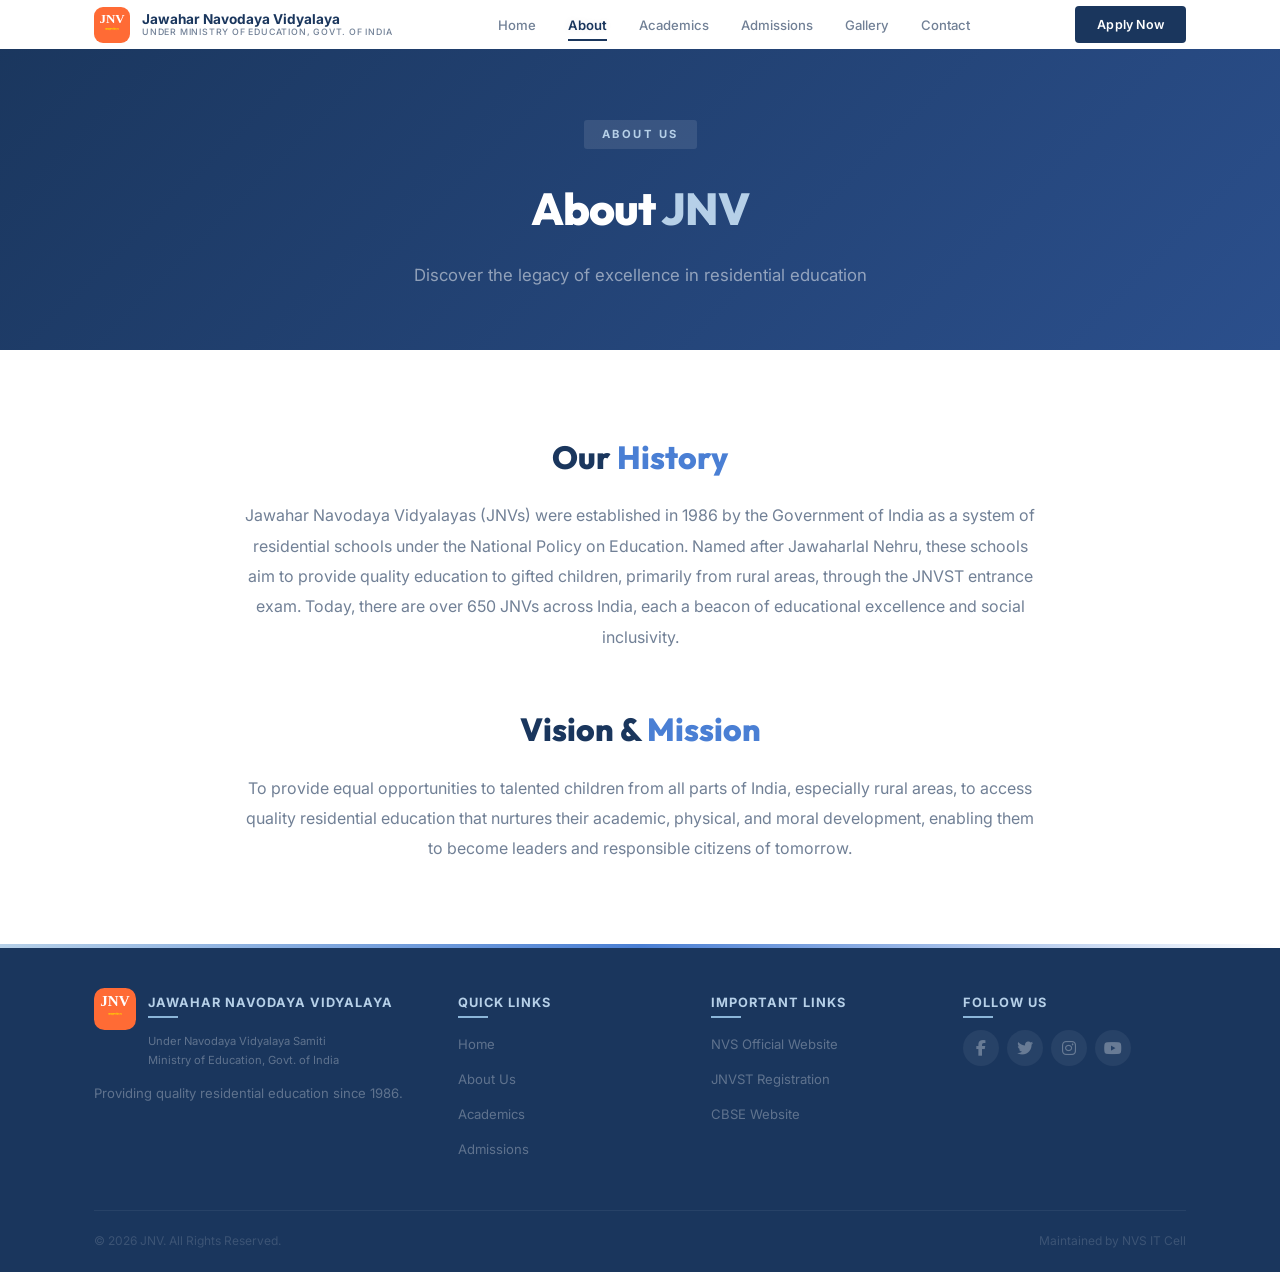
==== pages/about.html @ 22c936cb "Flatten repo root — no nested folder" ====
<!DOCTYPE html>
<html lang="en">
<head>
  <meta charset="UTF-8">
  <meta name="viewport" content="width=device-width, initial-scale=1.0">
  <title>About Us - Jawahar Navodaya Vidyalaya</title>
  <link rel="stylesheet" href="https://cdnjs.cloudflare.com/ajax/libs/font-awesome/6.5.0/css/all.min.css">
  <link rel="stylesheet" href="../css/style.css">
  <link rel="stylesheet" href="../css/responsive.css">
</head>
<body>
  <div id="loader"><div class="loader-ring"></div></div>

  <header class="header" id="header">
    <div class="container">
      <nav class="navbar">
        <a href="../index.html" class="nav-brand">
          <img src="../assets/images/hero/college-logo.svg" alt="JNV Logo" class="logo">
          <div class="brand-text">
            <span class="brand-name">Jawahar Navodaya Vidyalaya</span>
            <span class="brand-sub">Under Ministry of Education, Govt. of India</span>
          </div>
        </a>
        <ul class="nav-menu" id="navMenu">
          <li><a href="../index.html" class="nav-link">Home</a></li>
          <li><a href="about.html" class="nav-link active">About</a></li>
          <li><a href="academics.html" class="nav-link">Academics</a></li>
          <li><a href="admissions.html" class="nav-link">Admissions</a></li>
          <li><a href="../index.html#gallery" class="nav-link">Gallery</a></li>
          <li><a href="../index.html#contact" class="nav-link">Contact</a></li>
        </ul>
        <div class="nav-actions">
          <a href="admissions.html" class="btn btn-primary">Apply Now</a>
          <button class="hamburger" id="hamburger" aria-label="Menu"><span></span><span></span><span></span></button>
        </div>
      </nav>
    </div>
  </header>

  <section style="padding:120px 0 60px;background:linear-gradient(135deg,var(--primary),var(--primary-700));text-align:center;">
    <div class="container">
      <span class="section-tag" style="background:rgba(255,255,255,0.1);color:var(--primary-200);border:none;">About Us</span>
      <h1 style="font-size:2.8rem;font-weight:800;color:var(--white);font-family:'Outfit',sans-serif;margin-bottom:14px;letter-spacing:-1px;">About <span style="color:var(--primary-200);">JNV</span></h1>
      <p style="color:rgba(255,255,255,0.5);font-size:1.05rem;max-width:600px;margin:0 auto;">Discover the legacy of excellence in residential education</p>
    </div>
  </section>

  <section class="section bg-white">
    <div class="container">
      <div style="max-width:800px;margin:0 auto;">
        <div style="text-align:center;margin-bottom:50px;">
          <h2 style="font-size:2rem;font-weight:800;font-family:'Outfit',sans-serif;margin-bottom:16px;color:var(--primary);">Our <span style="color:var(--primary-500);">History</span></h2>
          <p style="color:var(--text-light);line-height:1.9;font-size:1rem;">Jawahar Navodaya Vidyalayas (JNVs) were established in 1986 by the Government of India as a system of residential schools under the National Policy on Education. Named after Jawaharlal Nehru, these schools aim to provide quality education to gifted children, primarily from rural areas, through the JNVST entrance exam. Today, there are over 650 JNVs across India, each a beacon of educational excellence and social inclusivity.</p>
        </div>
        <div style="text-align:center;">
          <h2 style="font-size:2rem;font-weight:800;font-family:'Outfit',sans-serif;margin-bottom:16px;color:var(--primary);">Vision & <span style="color:var(--primary-500);">Mission</span></h2>
          <p style="color:var(--text-light);line-height:1.9;font-size:1rem;">To provide equal opportunities to talented children from all parts of India, especially rural areas, to access quality residential education that nurtures their academic, physical, and moral development, enabling them to become leaders and responsible citizens of tomorrow.</p>
        </div>
      </div>
    </div>
  </section>

  <footer class="footer">
    <div class="container">
      <div class="footer-grid">
        <div class="footer-col">
          <div class="footer-brand">
            <img src="../assets/images/hero/college-logo.svg" alt="JNV" class="footer-logo">
            <div><h4>Jawahar Navodaya Vidyalaya</h4><p>Under Navodaya Vidyalaya Samiti<br>Ministry of Education, Govt. of India</p></div>
          </div>
          <p class="footer-desc">Providing quality residential education since 1986.</p>
        </div>
        <div class="footer-col">
          <h4>Quick Links</h4>
          <ul>
            <li><a href="../index.html">Home</a></li>
            <li><a href="about.html">About Us</a></li>
            <li><a href="academics.html">Academics</a></li>
            <li><a href="admissions.html">Admissions</a></li>
          </ul>
        </div>
        <div class="footer-col">
          <h4>Important Links</h4>
          <ul>
            <li><a href="#">NVS Official Website</a></li>
            <li><a href="#">JNVST Registration</a></li>
            <li><a href="#">CBSE Website</a></li>
          </ul>
        </div>
        <div class="footer-col">
          <h4>Follow Us</h4>
          <div class="social-links">
            <a href="#"><i class="fab fa-facebook-f"></i></a>
            <a href="#"><i class="fab fa-twitter"></i></a>
            <a href="#"><i class="fab fa-instagram"></i></a>
            <a href="#"><i class="fab fa-youtube"></i></a>
          </div>
        </div>
      </div>
      <div class="footer-bottom">
        <p>&copy; 2026 JNV. All Rights Reserved.</p>
        <p>Maintained by NVS IT Cell</p>
      </div>
    </div>
  </footer>

  <button class="back-top" id="backTop"><i class="fas fa-arrow-up"></i></button>
  <script src="../js/main.js"></script>
</body>
</html>
---- css/style.css ----
@import url('https://fonts.googleapis.com/css2?family=Inter:wght@300;400;500;600;700;800;900&family=Outfit:wght@300;400;500;600;700;800;900&family=Playfair+Display:ital,wght@0,700;0,800;1,700&display=swap');

:root {
  --primary: #1A365D;
  --primary-800: #234578;
  --primary-700: #2B4F8C;
  --primary-600: #3B6CB7;
  --primary-500: #4A7FD4;
  --primary-300: #8BB5D8;
  --primary-200: #B6D0E8;
  --primary-100: #EBF4FF;
  --primary-50: #F4F8FE;
  --accent: #2B6CB0;
  --accent-dark: #1E4D82;
  --white: #FFFFFF;
  --cream: #F7FAFC;
  --cream-200: #E8EDF2;
  --cream-300: #D6DFE8;
  --text: #2D3748;
  --text-light: #718096;
  --text-muted: #A0AEC0;
  --shadow-sm: 0 2px 8px rgba(26,54,93,0.04);
  --shadow-md: 0 8px 30px rgba(26,54,93,0.07);
  --shadow-lg: 0 20px 60px rgba(26,54,93,0.1);
  --shadow-xl: 0 40px 100px rgba(26,54,93,0.12);
  --radius: 8px;
  --radius-lg: 16px;
  --radius-xl: 24px;
  --transition: all 0.35s cubic-bezier(0.22, 1, 0.36, 1);
  --max-w: 1140px;
}

* { margin: 0; padding: 0; box-sizing: border-box; }
html { scroll-behavior: smooth; }

body {
  font-family: 'Inter', -apple-system, BlinkMacSystemFont, sans-serif;
  color: var(--text); background: var(--white);
  line-height: 1.7; overflow-x: hidden; -webkit-font-smoothing: antialiased;
}

::selection { background: var(--primary); color: var(--white); }

.container { width: 100%; max-width: var(--max-w); margin: 0 auto; padding: 0 24px; }

.section { padding: 80px 0; }
.bg-cream { background: var(--cream); }
.bg-white { background: var(--white); }
.bg-primary { background: var(--primary); }

.section-head { text-align: center; max-width: 560px; margin: 0 auto 36px; }

.section-tag {
  display: inline-block; padding: 5px 18px;
  background: var(--primary-100); color: var(--primary-600);
  font-size: 0.7rem; font-weight: 700; text-transform: uppercase;
  letter-spacing: 2.5px; border-radius: 3px; margin-bottom: 14px;
}

.section-head h2 {
  font-size: 2rem; font-weight: 800; color: var(--primary);
  margin-bottom: 8px; font-family: 'Outfit', sans-serif;
  letter-spacing: -0.5px; line-height: 1.12;
}

.section-head p { font-size: 1rem; color: var(--text-light); line-height: 1.8; }

/* Buttons */
.btn {
  display: inline-flex; align-items: center; gap: 10px;
  padding: 12px 30px; border-radius: 4px; font-weight: 600;
  font-size: 0.88rem; text-decoration: none; cursor: pointer;
  border: none; transition: var(--transition);
  letter-spacing: 0.2px;
}
.btn-primary { background: var(--primary); color: var(--white); }
.btn-primary:hover { background: var(--primary-700); transform: translateY(-2px); box-shadow: 0 8px 30px rgba(26,54,93,0.2); }
.btn-outline { background: transparent; color: var(--white); border: 2px solid rgba(255,255,255,0.25); }
.btn-outline:hover { background: var(--white); color: var(--primary); border-color: var(--white); transform: translateY(-2px); }
.btn-outline-dark { background: transparent; color: var(--primary); border: 2px solid var(--cream-300); }
.btn-outline-dark:hover { border-color: var(--primary); color: var(--primary); transform: translateY(-2px); }
.btn-lg { padding: 14px 36px; font-size: 0.95rem; }
.btn-block { width: 100%; justify-content: center; }

/* Loader */
/* Loader removed */

/* ===== HEADER ===== */
.header {
  position: fixed; top: 0; left: 0; width: 100%; z-index: 1000;
  background: var(--white); transition: var(--transition);
}
.header::after {
  content: ''; position: absolute; left: 0; bottom: 0; width: 100%; height: 3px;
  background: linear-gradient(90deg, var(--primary), var(--primary-500), var(--primary-200));
  transform: scaleX(0); transform-origin: left; transition: transform 0.6s ease;
}
.header.scrolled::after { transform: scaleX(1); }
.header.scrolled { box-shadow: 0 1px 20px rgba(26,54,93,0.06); }

.navbar { display: flex; align-items: center; justify-content: space-between; padding: 6px 0; gap: 24px; }
.nav-brand { display: flex; align-items: center; gap: 12px; text-decoration: none; flex-shrink: 0; }
.nav-brand .logo { height: 36px; }
.brand-text { line-height: 1.2; }
.brand-name { display: block; font-weight: 700; font-size: 0.85rem; color: var(--primary); }
.brand-sub { display: block; font-size: 0.55rem; color: var(--text-light); font-weight: 500; letter-spacing: 0.8px; text-transform: uppercase; }

.nav-menu { display: flex; list-style: none; gap: 0; }
.nav-menu li a {
  padding: 8px 16px; text-decoration: none;
  color: var(--text-light); font-weight: 500; font-size: 0.82rem;
  transition: var(--transition); white-space: nowrap;
  position: relative;
}
.nav-menu li a::after {
  content: ''; position: absolute; left: 16px; bottom: 0; width: calc(100% - 32px); height: 2px;
  background: var(--primary); transform: scaleX(0); transition: transform 0.3s ease;
}
.nav-menu li a:hover::after,
.nav-menu li a.active::after { transform: scaleX(1); }
.nav-menu li a:hover { color: var(--primary); }
.nav-menu li a.active { color: var(--primary); font-weight: 600; }

.nav-actions { display: flex; align-items: center; gap: 10px; flex-shrink: 0; }
.nav-actions .btn { padding: 8px 22px; font-size: 0.78rem; }

.hamburger { display: none; flex-direction: column; gap: 5px; background: none; border: none; cursor: pointer; padding: 8px; }
.hamburger span { display: block; width: 22px; height: 2px; background: var(--primary); border-radius: 2px; transition: var(--transition); }
.hamburger.active span:nth-child(1) { transform: rotate(45deg) translate(5px, 5px); }
.hamburger.active span:nth-child(2) { opacity: 0; }
.hamburger.active span:nth-child(3) { transform: rotate(-45deg) translate(5px, -5px); }

/* ===== HERO ===== */
.hero {
  min-height: 100vh; display: flex; align-items: center; position: relative;
  overflow: hidden;
  background-image: url('../assets/images/hero/campus-main.jpg');
  background-size: cover; background-position: center; background-repeat: no-repeat;
  background-attachment: fixed;
}
.hero::before {
  content: ''; position: absolute; inset: 0;
  background: linear-gradient(135deg, rgba(26,54,93,0.88) 0%, rgba(43,79,140,0.75) 50%, rgba(26,54,93,0.9) 100%);
}
.hero-bg { position: absolute; inset: 0; overflow: hidden; }
.hero-grid { position: absolute; inset: 0; opacity: 0.06; background-image: linear-gradient(rgba(255,255,255,0.15) 1px, transparent 1px), linear-gradient(90deg, rgba(255,255,255,0.15) 1px, transparent 1px); background-size: 50px 50px; }
.hero-circle { position: absolute; border-radius: 50%; border: 1px solid rgba(255,255,255,0.03); pointer-events: none; }
.hero-circle-1 { width: 500px; height: 500px; top: -150px; right: -100px; }
.hero-circle-2 { width: 700px; height: 700px; bottom: -200px; left: -200px; }
.hero-circle-3 { width: 300px; height: 300px; top: 30%; left: 50%; }
.hero-dots { position: absolute; bottom: 80px; left: 40px; display: grid; grid-template-columns: repeat(4,1fr); gap: 8px; opacity: 0.06; }
.hero-dots span { width: 4px; height: 4px; border-radius: 50%; background: var(--white); }

.hero-content { position: relative; z-index: 1; padding: 110px 0 60px; }

.hero-badge {
  display: inline-flex; align-items: center; gap: 8px;
  padding: 5px 16px 5px 8px;
  background: rgba(255,255,255,0.08); color: rgba(255,255,255,0.7);
  font-size: 0.68rem; font-weight: 600; text-transform: uppercase;
  letter-spacing: 1.5px; border-radius: 3px; margin-bottom: 16px;
  border: 1px solid rgba(255,255,255,0.06);
  animation: fadeUp 0.8s ease 0.2s both;
}
.hero-badge .dot { width: 6px; height: 6px; border-radius: 50%; background: var(--primary-300); animation: pulseDot 2s ease infinite; }
@keyframes pulseDot { 0%,100% { opacity: 1; } 50% { opacity: 0.3; } }

.hero-inner { display: flex; align-items: center; justify-content: space-between; gap: 40px; }
.hero-text { flex: 1; max-width: 580px; }
.hero-text h1 {
  font-size: 3.2rem; font-weight: 900; line-height: 1.06;
  color: var(--white); margin-bottom: 14px;
  font-family: 'Outfit', sans-serif; letter-spacing: -1px;
  animation: fadeUp 0.8s ease 0.3s both;
}
.hero-text h1 .highlight { color: var(--primary-200); }
.hero-text p {
  font-size: 0.95rem; color: rgba(255,255,255,0.45);
  line-height: 1.8; margin-bottom: 24px; max-width: 440px;
  animation: fadeUp 0.8s ease 0.4s both;
}
.hero-cta { display: flex; gap: 10px; flex-wrap: wrap; animation: fadeUp 0.8s ease 0.5s both; }

@keyframes fadeUp { from { opacity: 0; transform: translateY(24px); } to { opacity: 1; transform: translateY(0); } }

.hero-visual { flex: 0 0 340px; animation: fadeUp 0.8s ease 0.5s both; }
.hero-card {
  background: rgba(255,255,255,0.04); backdrop-filter: blur(16px);
  border: 1px solid rgba(255,255,255,0.06);
  border-radius: var(--radius-lg); padding: 28px 24px;
  position: relative; overflow: hidden;
}
.hero-card-grid { display: grid; grid-template-columns: 1fr 1fr; gap: 12px; position: relative; z-index: 1; }
.hc-item { text-align: center; padding: 12px 6px; }
.hc-item .num { font-size: 2rem; font-weight: 800; color: var(--primary-200); display: block; line-height: 1.2; }
.hc-item .lbl { font-size: 0.65rem; color: rgba(255,255,255,0.3); text-transform: uppercase; letter-spacing: 1px; margin-top: 2px; }

.hero-stats { display: flex; gap: 24px; margin-top: 36px; animation: fadeUp 0.8s ease 0.6s both; }
.hero-stat { text-align: center; }
.hero-stat .num { font-size: 1.8rem; font-weight: 800; color: var(--white); display: block; line-height: 1.2; }
.hero-stat .lbl { font-size: 0.62rem; color: rgba(255,255,255,0.25); text-transform: uppercase; letter-spacing: 1.5px; margin-top: 2px; }
.hero-stat-divider { width: 1px; background: rgba(255,255,255,0.06); }

/* Shape divider */
.hero-shape { position: absolute; bottom: -1px; left: 0; width: 100%; height: 60px; overflow: hidden; }
.hero-shape svg { width: 100%; height: 100%; fill: var(--white); }

/* ===== PILLARS ===== */
.pillars { margin-top: -50px; position: relative; z-index: 2; }
.pillars-grid { display: grid; grid-template-columns: repeat(4, 1fr); gap: 20px; }
.pillar-card {
  background: var(--white); border-radius: var(--radius-lg);
  padding: 22px 20px; box-shadow: var(--shadow-lg);
  text-align: center; border: 1px solid var(--cream-200);
  transition: var(--transition); position: relative; overflow: hidden;
  will-change: transform;
}
.pillar-card::before {
  content: ''; position: absolute; top: 0; left: 0; width: 100%; height: 4px;
  background: var(--primary); transform: scaleX(0); transform-origin: left;
  transition: transform 0.4s ease;
}
.pillar-card:hover::before { transform: scaleX(1); }
.pillar-card:hover { transform: translateY(-6px); box-shadow: var(--shadow-xl); }
.pillar-icon { width: 44px; height: 44px; border-radius: 50%; display: flex; align-items: center; justify-content: center; font-size: 1rem; margin: 0 auto 10px; background: var(--primary-100); color: var(--primary); }
.pillar-text h4 { font-size: 0.82rem; font-weight: 700; color: var(--primary); }
.pillar-text p { font-size: 0.7rem; color: var(--text-light); margin-top: 2px; }

/* ===== ABOUT ===== */
.about-grid { display: grid; grid-template-columns: 1fr 1fr; gap: 40px; align-items: center; }
.about-visual { position: relative; }
.about-frame {
  position: relative; width: 100%; aspect-ratio: 4/3;
  border-radius: var(--radius-lg); overflow: hidden;
  background: var(--primary-100);
}
.about-frame .af-content { position: absolute; inset: 0; display: flex; align-items: center; justify-content: center; font-size: 4rem; color: var(--primary-200); }
.about-frame::after {
  content: ''; position: absolute; top: 16px; left: 16px; width: 100%; height: 100%;
  border: 3px solid var(--primary-200); border-radius: var(--radius-lg);
  z-index: -1;
}
.about-float {
  position: absolute; bottom: -16px; left: -16px;
  background: var(--primary); color: var(--white);
  padding: 18px 24px; border-radius: var(--radius);
  display: flex; align-items: center; gap: 12px;
  box-shadow: 0 8px 30px rgba(26,54,93,0.2);
}
.about-float .num { font-size: 1.8rem; font-weight: 800; line-height: 1; }
.about-float p { font-size: 0.74rem; opacity: 0.7; }

.about-text .label { font-size: 0.75rem; font-weight: 700; color: var(--primary-600); text-transform: uppercase; letter-spacing: 2.5px; margin-bottom: 10px; }
.about-text h2 { font-size: 1.8rem; font-weight: 800; font-family: 'Outfit', sans-serif; color: var(--primary); line-height: 1.15; margin-bottom: 12px; letter-spacing: -0.5px; }
.about-text p { color: var(--text-light); line-height: 1.8; margin-bottom: 10px; font-size: 0.9rem; }
.about-stats { display: grid; grid-template-columns: repeat(3, 1fr); gap: 12px; margin-top: 18px; padding-top: 18px; border-top: 2px solid var(--cream-200); }
.as-item { text-align: center; }
.as-item .as-num { font-size: 1.3rem; font-weight: 800; color: var(--primary); }
.as-item .as-label { font-size: 0.68rem; color: var(--text-light); text-transform: uppercase; letter-spacing: 0.5px; margin-top: 1px; display: block; }

/* ===== ACADEMICS ===== */
.acad-grid { display: grid; grid-template-columns: repeat(3, 1fr); gap: 20px; }
.acad-card {
  background: var(--white); border-radius: var(--radius-lg);
  padding: 24px 20px; box-shadow: var(--shadow-sm);
  border: 1px solid var(--cream-200); transition: var(--transition);
  position: relative;
}
.acad-card:nth-child(1) { border-top: 4px solid var(--primary); }
.acad-card:nth-child(2) { border-top: 4px solid var(--primary-500); }
.acad-card:nth-child(3) { border-top: 4px solid var(--primary-600); }
.acad-card:hover { transform: translateY(-6px); box-shadow: var(--shadow-lg); }
.acad-card .acad-icon { width: 36px; height: 36px; border-radius: 50%; display: flex; align-items: center; justify-content: center; margin-bottom: 12px; font-size: 0.95rem; background: var(--primary-100); color: var(--primary); }
.acad-card h3 { font-size: 0.95rem; font-weight: 700; color: var(--primary); margin-bottom: 4px; }
.acad-card > p { font-size: 0.82rem; color: var(--text-light); margin-bottom: 12px; }
.acad-list li { padding: 4px 0; font-size: 0.8rem; color: var(--text); display: flex; align-items: center; gap: 8px; }
.acad-list li::before { content: '—'; color: var(--primary-200); font-weight: 300; }

/* ===== STATS BAR ===== */
.stats-bar { background: var(--primary); padding: 44px 0; position: relative; overflow: hidden; }
.stats-bar::before { content: ''; position: absolute; inset: 0; background-image: radial-gradient(circle at 20px 20px, rgba(255,255,255,0.03) 1px, transparent 0); background-size: 30px 30px; }
.stats-row { display: grid; grid-template-columns: repeat(4, 1fr); gap: 20px; position: relative; z-index: 1; }
.s-item { text-align: center; padding: 12px; }
.s-item .s-icon { font-size: 1.4rem; color: var(--primary-200); margin-bottom: 10px; display: block; }
.s-item .s-num { font-size: 2rem; font-weight: 800; color: var(--white); display: block; line-height: 1.2; }
.s-item .s-num span { color: var(--primary-200); }
.s-item .s-lbl { font-size: 0.75rem; color: rgba(255,255,255,0.35); text-transform: uppercase; letter-spacing: 1.5px; margin-top: 4px; display: block; }

/* ===== TIMELINE ===== */
.timeline { max-width: 740px; margin: 0 auto; position: relative; padding: 10px 0; }
.timeline::before { content: ''; position: absolute; left: 28px; top: 10px; bottom: 10px; width: 2px; background: var(--cream-300); }
.tl-item { display: flex; gap: 24px; margin-bottom: 24px; position: relative; opacity: 0; transform: translateX(-16px); transition: all 0.6s ease; }
.tl-item.revealed { opacity: 1; transform: translateX(0); }
.tl-marker { width: 56px; height: 56px; border-radius: 50%; background: var(--white); border: 3px solid var(--primary); display: flex; align-items: center; justify-content: center; color: var(--primary); font-weight: 800; font-size: 1rem; flex-shrink: 0; position: relative; z-index: 1; }
.tl-content { padding-top: 12px; }
.tl-content h3 { font-size: 0.95rem; font-weight: 700; color: var(--primary); margin-bottom: 2px; }
.tl-content p { color: var(--text-light); font-size: 0.82rem; line-height: 1.6; }

/* ===== CAMPUS SHOWCASE ===== */
.campus-showcase { display: grid; grid-template-columns: 1fr 1fr; gap: 30px; align-items: start; }
.cs-featured {
  background: var(--primary); border-radius: var(--radius-xl); padding: 32px 24px;
  color: var(--white); text-align: center; position: relative; overflow: hidden;
  min-height: 280px; display: flex; flex-direction: column; align-items: center; justify-content: center;
}
.cs-featured::before { content: ''; position: absolute; inset: 0; background: radial-gradient(circle at 30% 40%, rgba(255,255,255,0.04), transparent 60%); }
.csf-icon { font-size: 3rem; color: var(--primary-200); margin-bottom: 18px; position: relative; }
.csf-text { position: relative; }
.csf-text h3 { font-size: 1.3rem; font-weight: 700; margin-bottom: 8px; }
.csf-text p { font-size: 0.88rem; color: rgba(255,255,255,0.5); line-height: 1.8; }

.cs-list { display: grid; grid-template-columns: 1fr 1fr; gap: 10px; }
.cs-item {
  background: var(--white); border-radius: var(--radius-lg); padding: 14px 14px;
  border: 1px solid var(--cream-200); transition: var(--transition);
  display: flex; gap: 10px; align-items: flex-start;
}
.cs-item:hover { transform: translateY(-3px); box-shadow: var(--shadow-lg); }
.csi-icon { width: 32px; height: 32px; border-radius: 8px; display: flex; align-items: center; justify-content: center; font-size: 0.85rem; flex-shrink: 0; margin-top: 1px; }
.csi-text h4 { font-size: 0.78rem; font-weight: 700; color: var(--primary); margin-bottom: 1px; }
.csi-text p { font-size: 0.7rem; color: var(--text-light); line-height: 1.4; }

/* ===== GALLERY ===== */
.gallery-filter { display: flex; justify-content: center; gap: 6px; flex-wrap: wrap; margin-bottom: 24px; }
.gallery-filter button { padding: 7px 20px; background: var(--cream); border: 1px solid var(--cream-200); border-radius: 3px; font-size: 0.8rem; font-weight: 500; color: var(--text-light); cursor: pointer; transition: var(--transition); font-family: inherit; }
.gallery-filter button:hover { border-color: var(--primary); color: var(--primary); background: var(--primary-100); }
.gallery-filter button.active { background: var(--primary); border-color: var(--primary); color: var(--white); }

.gallery-grid { display: grid; grid-template-columns: repeat(4, 1fr); gap: 14px; }
.gallery-grid .g-item { border-radius: var(--radius); overflow: hidden; cursor: pointer; position: relative; aspect-ratio: 1; background: var(--cream-200); }
.gallery-grid .g-item .g-bg { position: absolute; inset: 0; display: flex; align-items: center; justify-content: center; font-size: 1.8rem; color: var(--primary-200); background: linear-gradient(135deg, var(--primary-100), var(--cream)); }
.gallery-grid .g-item .g-thumb { position: absolute; inset: 0; background-size: cover; background-position: center; transition: transform 0.4s ease; z-index: 1; }
.gallery-grid .g-item:hover .g-thumb { transform: scale(1.06); }
.gallery-grid .g-item .g-overlay { position: absolute; inset: 0; background: rgba(26,54,93,0.7); display: flex; align-items: center; justify-content: center; opacity: 0; transition: var(--transition); color: var(--white); font-size: 0.82rem; font-weight: 500; z-index: 2; }
.gallery-grid .g-item:hover .g-overlay { opacity: 1; }

/* ===== LIGHTBOX ===== */
.lightbox {
  position: fixed; inset: 0; background: rgba(26,54,93,0.95);
  z-index: 10000; display: none; align-items: center; justify-content: center;
  backdrop-filter: blur(16px);
}
.lightbox.active { display: flex; }
.lightbox-content { position: relative; max-width: 600px; width: 90%; text-align: center; }
.lightbox-content #lbImg { width: 100%; max-height: 70vh; object-fit: contain; border-radius: var(--radius-lg); margin-bottom: 16px; background: var(--cream-200); }
.lightbox-content h3 { color: var(--white); font-size: 1.2rem; font-weight: 700; margin-bottom: 4px; }
.lightbox-content p { color: rgba(255,255,255,0.35); font-size: 0.85rem; }
.lightbox-close { position: absolute; top: 24px; right: 24px; background: none; border: none; color: rgba(255,255,255,0.3); font-size: 1.8rem; cursor: pointer; transition: var(--transition); z-index: 2; }
.lightbox-close:hover { color: var(--white); transform: rotate(90deg); }
.lightbox-nav { position: absolute; top: 50%; transform: translateY(-50%); background: rgba(255,255,255,0.06); border: none; color: var(--white); width: 42px; height: 42px; border-radius: 50%; font-size: 1rem; cursor: pointer; transition: var(--transition); display: flex; align-items: center; justify-content: center; }
.lightbox-nav:hover { background: var(--primary); }
.lightbox-nav.prev { left: 12px; }
.lightbox-nav.next { right: 12px; }
.lightbox-counter { position: absolute; bottom: 24px; left: 50%; transform: translateX(-50%); color: rgba(255,255,255,0.12); font-size: 0.78rem; letter-spacing: 2px; }

/* ===== ACHIEVEMENTS ===== */
.ach-grid { display: grid; grid-template-columns: repeat(4, 1fr); gap: 16px; }
.ach-card { padding: 20px 16px; background: var(--white); border-radius: var(--radius-lg); text-align: center; box-shadow: var(--shadow-sm); border: 1px solid var(--cream-200); transition: var(--transition); }
.ach-card:hover { transform: translateY(-4px); box-shadow: var(--shadow-lg); }
.ach-card i { font-size: 1.3rem; color: var(--primary); margin-bottom: 8px; }
.ach-card h3 { font-size: 0.85rem; font-weight: 700; color: var(--primary); margin-bottom: 2px; }
.ach-card p { font-size: 0.75rem; color: var(--text-light); line-height: 1.5; }

/* ===== NOTICES ===== */
.notices-list { display: grid; gap: 12px; max-width: 700px; margin: 0 auto; }
.notice-item { display: flex; gap: 16px; background: var(--white); border-radius: var(--radius-lg); padding: 18px 22px; border: 1px solid var(--cream-200); box-shadow: var(--shadow-sm); align-items: center; }
.notice-date { font-size: 0.75rem; font-weight: 700; color: var(--primary); white-space: nowrap; padding: 4px 12px; background: var(--primary-100); border-radius: 4px; }
.notice-content h4 { font-size: 0.92rem; font-weight: 600; color: var(--text); }
@media (max-width: 767px) {
  .notice-item { flex-direction: column; align-items: flex-start; gap: 8px; padding: 14px 16px; }
  .notice-content h4 { font-size: 0.85rem; }
}

/* ===== GALLERY THUMB ===== */
.g-item .g-thumb { width: 100%; height: 100%; transition: transform 0.4s ease; position: absolute; inset: 0; }
.g-item:hover .g-thumb { transform: scale(1.06); }
.g-item { overflow: hidden; }
.g-item div:first-child { position: absolute; inset: 0; display: flex; align-items: center; justify-content: center; font-size: 1.8rem; color: var(--primary-200); background: linear-gradient(135deg, var(--primary-100), var(--cream)); }

/* ===== TESTIMONIALS FLOAT ===== */
.testi-float-wrap {
  overflow: hidden; padding: 20px 0; width: 100%;
}
.testi-float-track {
  display: flex; gap: 24px; width: max-content;
  animation: testiFloat 40s linear infinite;
}
.testi-float-wrap:hover .testi-float-track { animation-play-state: paused; }
@keyframes testiFloat {
  0% { transform: translateX(0); }
  100% { transform: translateX(-50%); }
}
.testi-float-card {
  width: 300px; flex-shrink: 0; background: var(--white);
  border-radius: var(--radius-lg); padding: 18px 16px;
  box-shadow: var(--shadow-md); border: 1px solid var(--cream-200);
  display: flex; gap: 10px; align-items: flex-start;
  transition: var(--transition);
}
.testi-float-card:hover { transform: translateY(-4px); box-shadow: var(--shadow-lg); }
.tfc-icon {
  width: 34px; height: 34px; border-radius: 50%; background: var(--primary);
  color: var(--white); display: flex; align-items: center; justify-content: center;
  font-weight: 700; font-size: 0.8rem; flex-shrink: 0;
}
.tfc-text p { font-size: 0.75rem; color: var(--text); line-height: 1.6; font-style: italic; margin-bottom: 6px; }
.tfc-text strong { font-size: 0.72rem; color: var(--primary); display: block; }
.tfc-text span { font-size: 0.62rem; color: var(--text-light); }

/* ===== GET IN TOUCH ===== */
.git-section { position: relative; overflow: hidden; }
.git-bg { position: absolute; inset: 0; overflow: hidden; }
.git-bg-img { width: 100%; height: 100%; object-fit: cover; }
.git-overlay { position: absolute; inset: 0; background: linear-gradient(135deg, rgba(26,54,93,0.92) 0%, rgba(43,79,140,0.82) 100%); }

.git-grid { display: grid; grid-template-columns: 1fr 1fr; gap: 32px; position: relative; z-index: 1; }

.git-card {
  background: rgba(255,255,255,0.04); backdrop-filter: blur(16px);
  -webkit-backdrop-filter: blur(16px);
  border: 1px solid rgba(255,255,255,0.08);
  border-radius: var(--radius-lg); padding: 32px 28px;
}

.git-input-group { position: relative; margin-bottom: 14px; }
.git-input-group input, .git-input-group textarea {
  width: 100%; padding: 13px 16px 13px 44px;
  background: rgba(255,255,255,0.06); border: 1px solid rgba(255,255,255,0.1);
  border-radius: var(--radius); font-size: 0.9rem; font-family: inherit;
  color: var(--white); transition: var(--transition);
}
.git-input-group input::placeholder, .git-input-group textarea::placeholder { color: rgba(255,255,255,0.3); }
.git-input-group input:focus, .git-input-group textarea:focus {
  outline: none; border-color: var(--primary-200);
  background: rgba(255,255,255,0.08);
}
.git-input-icon {
  position: absolute; left: 14px; top: 50%; transform: translateY(-50%);
  color: rgba(255,255,255,0.2); font-size: 0.9rem; pointer-events: none;
}
.git-textarea-icon { top: 16px; transform: none; }
.git-input-group textarea { padding-top: 14px; resize: vertical; min-height: 100px; }

.git-card .btn { width: 100%; justify-content: center; padding: 14px 24px; font-size: 0.9rem; }
.git-card .btn i { margin-left: 8px; }

.git-contact { display: flex; flex-direction: column; gap: 14px; }
.git-contact-card {
  background: rgba(255,255,255,0.04); backdrop-filter: blur(12px);
  -webkit-backdrop-filter: blur(12px);
  border: 1px solid rgba(255,255,255,0.06); border-radius: var(--radius);
  padding: 18px 20px; display: flex; gap: 14px; align-items: flex-start;
  transition: var(--transition);
}
.git-contact-card:hover { background: rgba(255,255,255,0.07); transform: translateX(4px); }
.git-c-icon {
  width: 40px; height: 40px; border-radius: 50%; flex-shrink: 0;
  background: rgba(255,255,255,0.08); color: var(--primary-200);
  display: flex; align-items: center; justify-content: center; font-size: 0.95rem;
}
.git-contact-card h4 { font-weight: 700; font-size: 0.88rem; color: var(--white); margin-bottom: 2px; }
.git-contact-card p { font-size: 0.82rem; color: rgba(255,255,255,0.4); line-height: 1.6; }

/* ===== FOOTER ===== */
.footer { background: var(--primary); color: var(--white); padding: 44px 0 0; position: relative; }
.footer::before {
  content: ''; position: absolute; top: 0; left: 0; width: 100%; height: 4px;
  background: linear-gradient(90deg, var(--primary-200), var(--primary-500), var(--white));
}
.footer-grid { display: grid; grid-template-columns: 1.5fr 1fr 1fr 1fr; gap: 30px; }
.footer-brand { display: flex; gap: 12px; margin-bottom: 12px; }
.footer-logo { height: 42px; }
.footer-brand h4 { font-size: 0.9rem; font-weight: 700; }
.footer-brand p { font-size: 0.7rem; color: rgba(255,255,255,0.3); margin-top: 2px; }
.footer-desc { font-size: 0.82rem; color: rgba(255,255,255,0.3); line-height: 1.8; max-width: 320px; }
.footer-col h4 { font-size: 0.8rem; font-weight: 700; margin-bottom: 16px; color: var(--primary-200); text-transform: uppercase; letter-spacing: 1px; }
.footer-col ul { list-style: none; }
.footer-col ul li { margin-bottom: 8px; }
.footer-col ul li a { color: rgba(255,255,255,0.3); text-decoration: none; font-size: 0.82rem; transition: var(--transition); }
.footer-col ul li a:hover { color: var(--white); padding-left: 4px; }

.social-links { display: flex; gap: 8px; }
.social-links a { width: 36px; height: 36px; border-radius: 50%; background: rgba(255,255,255,0.06); display: flex; align-items: center; justify-content: center; color: rgba(255,255,255,0.3); text-decoration: none; transition: var(--transition); }
.social-links a:hover { background: var(--primary-200); color: var(--primary); transform: translateY(-3px); }

.footer-bottom { margin-top: 40px; padding: 20px 0; border-top: 1px solid rgba(255,255,255,0.06); display: flex; justify-content: space-between; flex-wrap: wrap; gap: 10px; }
.footer-bottom p { font-size: 0.75rem; color: rgba(255,255,255,0.15); }

/* Back to Top */
.back-top { position: fixed; bottom: 28px; right: 28px; width: 42px; height: 42px; border-radius: 4px; background: var(--primary); color: var(--white); border: none; cursor: pointer; font-size: 1rem; display: none; align-items: center; justify-content: center; box-shadow: 0 4px 20px rgba(26,54,93,0.25); transition: var(--transition); z-index: 999; }
.back-top.visible { display: flex; }
.back-top:hover { background: var(--primary-700); transform: translateY(-3px); }

/* Scroll Indicator */
.scroll-indicator { position: fixed; top: 0; left: 0; height: 3px; background: linear-gradient(90deg, var(--primary-500), var(--primary)); z-index: 9999; width: 0%; transition: width 0.1s; }

/* Reveal */
.reveal { opacity: 0; transform: translateY(30px); transition: all 0.7s cubic-bezier(0.22, 1, 0.36, 1); }
.reveal.visible { opacity: 1; transform: translateY(0); }
.r-1 { transition-delay: 0.08s; }
.r-2 { transition-delay: 0.16s; }
.r-3 { transition-delay: 0.24s; }
.r-4 { transition-delay: 0.32s; }

/* Section dividers */
.section-divider { height: 1px; background: linear-gradient(90deg, transparent, var(--cream-200), transparent); }

/* ===== ADDITIONAL ===== */
/* Blue watermark for hero stat emphasis */
.hero-stat .num span { color: var(--primary-200); }

/* Pillar icon variants */
.pi-1 { background: var(--primary-100); color: var(--primary); }
.pi-2 { background: var(--primary-50); color: var(--primary-600); }
.pi-3 { background: var(--primary-100); color: var(--primary-700); }
.pi-4 { background: var(--primary-50); color: var(--primary-500); }

/* ===== PREMIUM ENHANCEMENTS ===== */

/* Glass stat card in stats-bar */
.s-item { position: relative; }
.s-item::after {
  content: ''; position: absolute; inset: 8px; border-radius: var(--radius);
  background: rgba(255,255,255,0.02); pointer-events: none;
  transition: var(--transition);
}
.s-item:hover::after { background: rgba(255,255,255,0.04); }

/* Button shimmer */
.btn-primary { position: relative; overflow: hidden; }
.btn-primary::after {
  content: ''; position: absolute; top: -50%; left: -60%; width: 40%; height: 200%;
  background: linear-gradient(90deg, transparent, rgba(255,255,255,0.06), transparent);
  transform: rotate(25deg); transition: left 0.5s ease;
}
.btn-primary:hover::after { left: 120%; }

/* Pillar card 3D tilt lift */
.pillar-card { perspective: 800px; }
.pillar-card:hover { transform: translateY(-4px) scale(1.02); }

/* Section divider shimmer */
.section-divider { position: relative; overflow: hidden; }
.section-divider::after {
  content: ''; position: absolute; top: 0; left: -100%; width: 100%; height: 100%;
  background: linear-gradient(90deg, transparent, rgba(255,255,255,0.3), transparent);
  animation: shimmer 3s ease infinite;
}
@keyframes shimmer { 0% { left: -100%; } 100% { left: 200%; } }

/* Hero card glow edge */
.hero-card::after {
  content: ''; position: absolute; inset: -1px; border-radius: inherit;
  background: linear-gradient(135deg, rgba(255,255,255,0.06), transparent 40%, transparent 60%, rgba(255,255,255,0.03));
  pointer-events: none;
}

/* Gallery item subtle border on hover */
.gallery-grid .g-item { transition: var(--transition); }
.gallery-grid .g-item:hover { box-shadow: 0 8px 30px rgba(26,54,93,0.15); }

/* Footer link subtle underline animation */
.footer-col ul li a { position: relative; }
.footer-col ul li a::after {
  content: ''; position: absolute; bottom: -2px; left: 0; width: 0; height: 1px;
  background: var(--primary-200); transition: width 0.3s ease;
}
.footer-col ul li a:hover::after { width: 100%; }

/* Scroll indicator glow */
.scroll-indicator { box-shadow: 0 0 8px rgba(43,108,176,0.3); }

/* Counter emphasis in about-stats */
.as-item .as-num { transition: var(--transition); }
.as-item:hover .as-num { color: var(--accent); }

/* ===== ANIMATIONS & DESIGN UPGRADES ===== */

/* Floating particles in hero */
.hero-particles { position: absolute; inset: 0; overflow: hidden; pointer-events: none; z-index: 0; }
.hero-particle {
  position: absolute; width: 4px; height: 4px; background: rgba(255,255,255,0.08);
  border-radius: 50%; animation: floatParticle 12s infinite ease-in-out;
}
.hero-particle:nth-child(1) { left: 10%; top: 20%; animation-duration: 10s; animation-delay: 0s; width: 6px; height: 6px; }
.hero-particle:nth-child(2) { left: 25%; top: 60%; animation-duration: 14s; animation-delay: 1s; }
.hero-particle:nth-child(3) { left: 45%; top: 10%; animation-duration: 11s; animation-delay: 0.5s; width: 5px; height: 5px; }
.hero-particle:nth-child(4) { left: 65%; top: 70%; animation-duration: 13s; animation-delay: 2s; }
.hero-particle:nth-child(5) { left: 80%; top: 30%; animation-duration: 9s; animation-delay: 0.8s; width: 3px; height: 3px; }
.hero-particle:nth-child(6) { left: 50%; top: 80%; animation-duration: 15s; animation-delay: 1.5s; width: 5px; height: 5px; }
.hero-particle:nth-child(7) { left: 15%; top: 85%; animation-duration: 12s; animation-delay: 0.3s; }
.hero-particle:nth-child(8) { left: 90%; top: 15%; animation-duration: 8s; animation-delay: 1.2s; width: 6px; height: 6px; }
@keyframes floatParticle {
  0%, 100% { transform: translateY(0) translateX(0) scale(1); opacity: 1; }
  25% { transform: translateY(-30px) translateX(15px) scale(0.8); opacity: 0.6; }
  50% { transform: translateY(-10px) translateX(-20px) scale(1.1); opacity: 0.9; }
  75% { transform: translateY(-40px) translateX(10px) scale(0.7); opacity: 0.4; }
}

/* Hero background slow zoom */
.hero::after {
  content: ''; position: absolute; inset: -80px;
  background-image: url('../assets/images/hero/campus-main.jpg');
  background-size: cover; background-position: center;
  animation: heroZoom 20s infinite alternate ease-in-out;
  z-index: -2;
}
.hero { background-image: none; }
@keyframes heroZoom {
  0% { transform: scale(1); }
  100% { transform: scale(1.08); }
}

/* Gradient text for headings */
.section-head h2 {
  background: linear-gradient(135deg, var(--primary), var(--primary-500), var(--primary-300));
  -webkit-background-clip: text;
  -webkit-text-fill-color: transparent;
  background-clip: text;
}

/* Section tag animated shine */
.section-tag { position: relative; overflow: hidden; }
.section-tag::after {
  content: ''; position: absolute; top: 0; left: -100%; width: 100%; height: 100%;
  background: linear-gradient(90deg, transparent, rgba(255,255,255,0.3), transparent);
  animation: tagShine 3s ease infinite;
}
@keyframes tagShine {
  0% { left: -100%; }
  50% { left: 100%; }
  100% { left: 100%; }
}

/* Pillar card border gradient animation */
.pillar-card::before {
  background: linear-gradient(90deg, var(--primary), var(--primary-500), var(--primary-300), var(--primary-500), var(--primary));
  background-size: 200% 100%;
  animation: borderGrad 3s linear infinite;
}
@keyframes borderGrad {
  0% { background-position: 0% 0; }
  100% { background-position: 200% 0; }
}

/* Pillar icon pulse on hover */
.pillar-card:hover .pillar-icon { animation: iconPulse 0.6s ease; }
@keyframes iconPulse {
  0% { transform: scale(1); }
  50% { transform: scale(1.15); }
  100% { transform: scale(1); }
}

/* Stats bar number pop */
.s-item .s-num { display: inline-block; }
.s-item { perspective: 600px; }
.s-item:hover .s-num { animation: numPop 0.5s ease; }
@keyframes numPop {
  0% { transform: scale(1); }
  40% { transform: scale(1.2); }
  100% { transform: scale(1); }
}

/* Academics card reveal with slide-up */
.acad-card { transition: all 0.5s cubic-bezier(0.22, 1, 0.36, 1); }
.acad-card:nth-child(1) { transition-delay: 0.05s; }
.acad-card:nth-child(2) { transition-delay: 0.1s; }
.acad-card:nth-child(3) { transition-delay: 0.15s; }

/* Timeline marker glow */
.tl-marker { box-shadow: 0 0 0 0 rgba(26,54,93,0.2); transition: box-shadow 0.3s; }
.tl-item:hover .tl-marker { box-shadow: 0 0 0 8px rgba(26,54,93,0.06); }

/* Campus card stacked entrance */
.cs-item { transition: all 0.4s cubic-bezier(0.22, 1, 0.36, 1); }
.cs-item:nth-child(1) { transition-delay: 0.02s; }
.cs-item:nth-child(2) { transition-delay: 0.06s; }
.cs-item:nth-child(3) { transition-delay: 0.1s; }
.cs-item:nth-child(4) { transition-delay: 0.14s; }

/* Gallery filter active pill */
.gallery-filter button.active { box-shadow: 0 4px 15px rgba(26,54,93,0.15); }

/* Achievement card icon hover */
.ach-card:hover i { animation: iconWiggle 0.5s ease; }
@keyframes iconWiggle {
  0%, 100% { transform: rotate(0); }
  25% { transform: rotate(-8deg); }
  75% { transform: rotate(8deg); }
}

/* Notice item hover pop */
.notice-item { transition: all 0.3s ease; }
.notice-item:hover { transform: translateX(6px); box-shadow: var(--shadow-md); }

/* Testimonial card gradient border on hover */
.testi-float-card { position: relative; }
.testi-float-card::before {
  content: ''; position: absolute; inset: -1px; border-radius: inherit;
  background: linear-gradient(135deg, var(--primary-200), transparent, var(--primary-100));
  z-index: -1; opacity: 0; transition: opacity 0.3s;
}
.testi-float-card:hover::before { opacity: 1; }

/* Footer column heading underline animation */
.footer-col h4 { position: relative; display: inline-block; }
.footer-col h4::after {
  content: ''; position: absolute; bottom: -4px; left: 0; width: 30px; height: 2px;
  background: var(--primary-300); transition: width 0.3s;
}
.footer-col:hover h4::after { width: 100%; }

/* Back to top bounce */
.back-top { animation: none; }
.back-top:hover { animation: btnBounce 0.5s ease; }
@keyframes btnBounce {
  0%, 100% { transform: translateY(0); }
  30% { transform: translateY(-8px); }
  60% { transform: translateY(-3px); }
}

/* Scroll reveal enhanced */
.reveal { opacity: 0; transform: translateY(40px); }
.reveal.from-left { transform: translateX(-40px); }
.reveal.from-right { transform: translateX(40px); }
.reveal.from-scale { transform: scale(0.9); }
.reveal.visible { opacity: 1; transform: translateY(0) translateX(0) scale(1); }

/* Hero badge pulse ring */
.hero-badge .dot { position: relative; }
.hero-badge .dot::after {
  content: ''; position: absolute; inset: -4px; border-radius: 50%;
  border: 1px solid var(--primary-300); animation: ringPulse 2s ease infinite;
}
@keyframes ringPulse {
  0% { transform: scale(1); opacity: 0.5; }
  100% { transform: scale(2); opacity: 0; }
}

/* Hero stat card glass shine */
.hero-card::before {
  content: ''; position: absolute; top: -50%; left: -50%; width: 200%; height: 200%;
  background: conic-gradient(from 0deg, transparent, rgba(255,255,255,0.02), transparent, rgba(255,255,255,0.02), transparent);
  animation: glassSpin 8s linear infinite;
}
@keyframes glassSpin {
  0% { transform: rotate(0deg); }
  100% { transform: rotate(360deg); }
}

/* About float card entrance */
.about-float { animation: floatUp 3s ease-in-out infinite; }
@keyframes floatUp {
  0%, 100% { transform: translateY(0); }
  50% { transform: translateY(-8px); }
}

/* Section divider decorative */
.section-divider { height: 2px; margin: 0 auto; max-width: 200px; }

/* Lightbox image fade in */
.lightbox-content #lbImg { animation: lbFade 0.4s ease; }
@keyframes lbFade { from { opacity: 0; transform: scale(0.95); } to { opacity: 1; transform: scale(1); } }

/* Nav link active indicator glow */
.nav-menu li a.active { text-shadow: 0 0 8px rgba(26,54,93,0.08); }

/* Smooth section transition between sections */
section { position: relative; }
section + section:not(.pillars):not(.git-section) { border-top: none; }
---- css/responsive.css ----
/* Tablet (768 - 1023px) */
@media (max-width: 1023px) {
  .container { padding: 0 20px; }
  .section { padding: 60px 0; }
  .section-head { margin-bottom: 28px; }
  .section-head h2 { font-size: 1.6rem; }

  .brand-sub { display: none; }

  .nav-menu {
    position: fixed; top: 56px; left: -100%; width: 100%; height: calc(100vh - 56px);
    background: var(--white); flex-direction: column; padding: 20px;
    gap: 4px; transition: var(--transition); overflow-y: auto; z-index: 999;
  }
  .nav-menu.active { left: 0; }
  .nav-menu li a { display: block; padding: 14px 20px; font-size: 0.95rem; border-radius: var(--radius); color: var(--text-light); }
  .nav-menu li a::after { display: none; }
  .hamburger { display: flex; }

  .hero-grid { background-size: 30px 30px; }

  .hero-inner { flex-direction: column; gap: 24px; }
  .hero-text { max-width: 100%; }
  .hero-text h1 { font-size: 2.2rem; }
  .hero-text p { max-width: 100%; }
  .hero-visual { flex: none; width: 100%; max-width: 340px; align-self: center; }
  .hero-stats { gap: 16px; flex-wrap: wrap; justify-content: center; }
  .hero-stat-divider { display: none; }

  .pillars-grid { grid-template-columns: repeat(2, 1fr); gap: 14px; }

  .about-grid { grid-template-columns: 1fr; gap: 36px; }
  .about-float { left: 0; bottom: -16px; }

  .acad-grid { grid-template-columns: 1fr; gap: 16px; }
  .campus-showcase { grid-template-columns: 1fr; gap: 20px; }
  .cs-list { grid-template-columns: 1fr 1fr; }
  .gallery-grid { grid-template-columns: repeat(2, 1fr); gap: 12px; }
  .ach-grid { grid-template-columns: repeat(2, 1fr); gap: 14px; }
  .stats-row { grid-template-columns: repeat(2, 1fr); gap: 16px; }
  .git-grid { grid-template-columns: 1fr; gap: 24px; }
  .footer-grid { grid-template-columns: repeat(2, 1fr); gap: 24px; }
}

/* Mobile (< 768px) */
@media (max-width: 767px) {
  .container { padding: 0 16px; }
  .section { padding: 44px 0; }
  .section-head { margin-bottom: 24px; }
  .section-head h2 { font-size: 1.4rem; }
  .section-head p { font-size: 0.88rem; }

  .hero { min-height: auto; }
  .hero-content { padding: 100px 0 50px; }
  .hero-inner { gap: 20px; }
  .hero-text h1 { font-size: 1.7rem; letter-spacing: -0.5px; }
  .hero-text p { font-size: 0.88rem; }
  .hero-cta { flex-direction: column; }
  .btn-lg { width: 100%; text-align: center; justify-content: center; padding: 12px 24px; font-size: 0.88rem; }
  .hero-visual { max-width: 100%; }
  .hero-card { padding: 20px 16px; }
  .hc-item .num { font-size: 1.5rem; }
  .hero-stats { gap: 10px; margin-top: 24px; flex-wrap: wrap; justify-content: center; }
  .hero-stat .num { font-size: 1.3rem; }
  .hero-stat .lbl { font-size: 0.58rem; }
  .hero-dots { display: none; }
  .hero-shape { height: 40px; }

  .pillars { margin-top: -24px; }
  .pillars-grid { grid-template-columns: 1fr; gap: 10px; }
  .pillar-card { padding: 16px 14px; }
  .pillar-icon { width: 36px; height: 36px; font-size: 0.85rem; margin-bottom: 8px; }

  .about-text h2 { font-size: 1.4rem; }
  .about-text p { font-size: 0.85rem; }
  .about-stats { gap: 8px; margin-top: 14px; padding-top: 14px; }
  .as-item .as-num { font-size: 1.1rem; }
  .as-item .as-label { font-size: 0.62rem; }
  .about-float { padding: 12px 16px; }
  .about-float .num { font-size: 1.3rem; }

  .acad-grid { gap: 12px; }
  .acad-card { padding: 18px 16px; }
  .acad-card .acad-icon { width: 32px; height: 32px; font-size: 0.85rem; margin-bottom: 8px; }
  .acad-card h3 { font-size: 0.88rem; }
  .acad-card > p { font-size: 0.78rem; margin-bottom: 10px; }

  .campus-showcase { gap: 16px; }
  .cs-featured { min-height: 200px; padding: 24px 20px; }
  .csf-icon { font-size: 2rem; margin-bottom: 12px; }
  .csf-text h3 { font-size: 1.1rem; }
  .cs-list { grid-template-columns: 1fr; gap: 8px; }
  .cs-item { padding: 10px 12px; gap: 8px; }
  .csi-icon { width: 28px; height: 28px; font-size: 0.75rem; }
  .csi-text h4 { font-size: 0.72rem; }
  .csi-text p { font-size: 0.65rem; }

  .gallery-grid { grid-template-columns: repeat(2, 1fr); gap: 8px; }
  .gallery-filter { gap: 4px; margin-bottom: 18px; }
  .gallery-filter button { padding: 5px 12px; font-size: 0.72rem; }

  .ach-grid { grid-template-columns: 1fr 1fr; gap: 10px; }
  .ach-card { padding: 14px 12px; }
  .ach-card i { font-size: 1.1rem; margin-bottom: 6px; }
  .ach-card h3 { font-size: 0.78rem; }
  .ach-card p { font-size: 0.7rem; }

  .stats-bar { padding: 32px 0; }
  .stats-row { grid-template-columns: repeat(2, 1fr); gap: 12px; }
  .s-item .s-num { font-size: 1.5rem; }
  .s-item .s-icon { font-size: 1.1rem; margin-bottom: 6px; }
  .s-item .s-lbl { font-size: 0.65rem; }

  .tl-marker { width: 36px; height: 36px; font-size: 0.75rem; }
  .timeline::before { left: 18px; }
  .tl-item { gap: 12px; margin-bottom: 20px; }
  .tl-content { padding-top: 8px; }
  .tl-content h3 { font-size: 0.88rem; }
  .tl-content p { font-size: 0.78rem; }

  .testi-float-card { width: 260px; padding: 14px 12px; gap: 8px; }
  .tfc-icon { width: 28px; height: 28px; font-size: 0.7rem; }
  .tfc-text p { font-size: 0.72rem; margin-bottom: 4px; }

  .git-grid { gap: 20px; }
  .git-card { padding: 24px 20px; }
  .git-input-group { margin-bottom: 10px; }
  .git-input-group input, .git-input-group textarea { padding: 11px 14px 11px 38px; font-size: 0.85rem; }
  .git-input-icon { left: 12px; font-size: 0.8rem; }
  .git-contact-card { padding: 14px 16px; gap: 10px; }
  .git-c-icon { width: 34px; height: 34px; font-size: 0.85rem; }
  .git-contact-card h4 { font-size: 0.82rem; }
  .git-contact-card p { font-size: 0.78rem; }

  .footer-grid { grid-template-columns: 1fr; gap: 20px; }
  .footer { padding: 36px 0 0; }
  .footer-bottom { margin-top: 24px; padding: 16px 0; flex-direction: column; text-align: center; gap: 6px; }

  .back-top { width: 34px; height: 34px; font-size: 0.8rem; bottom: 12px; right: 12px; }
  .nav-actions .btn { display: none; }

  .lightbox-content #lbImg { max-height: 50vh; }
  .lightbox-nav { width: 32px; height: 32px; font-size: 0.75rem; }
  .lightbox-nav.prev { left: 4px; }
  .lightbox-nav.next { right: 4px; }
  .lightbox-content h3 { font-size: 1rem; }
}

/* Small Mobile (< 400px) */
@media (max-width: 400px) {
  .hero-text h1 { font-size: 1.3rem; }
  .section-head h2 { font-size: 1.2rem; }
  .nav-brand .logo { height: 28px; }
  .brand-name { font-size: 0.7rem; }
  .brand-sub { display: none; }
  .stats-row { grid-template-columns: 1fr 1fr; }
  .gallery-grid { grid-template-columns: 1fr 1fr; gap: 6px; }
  .cs-list { grid-template-columns: 1fr; }
  .ach-grid { grid-template-columns: 1fr; }
  .hero-card-grid { grid-template-columns: 1fr 1fr; gap: 8px; }
  .hc-item { padding: 8px 4px; }
  .hc-item .num { font-size: 1.3rem; }
}
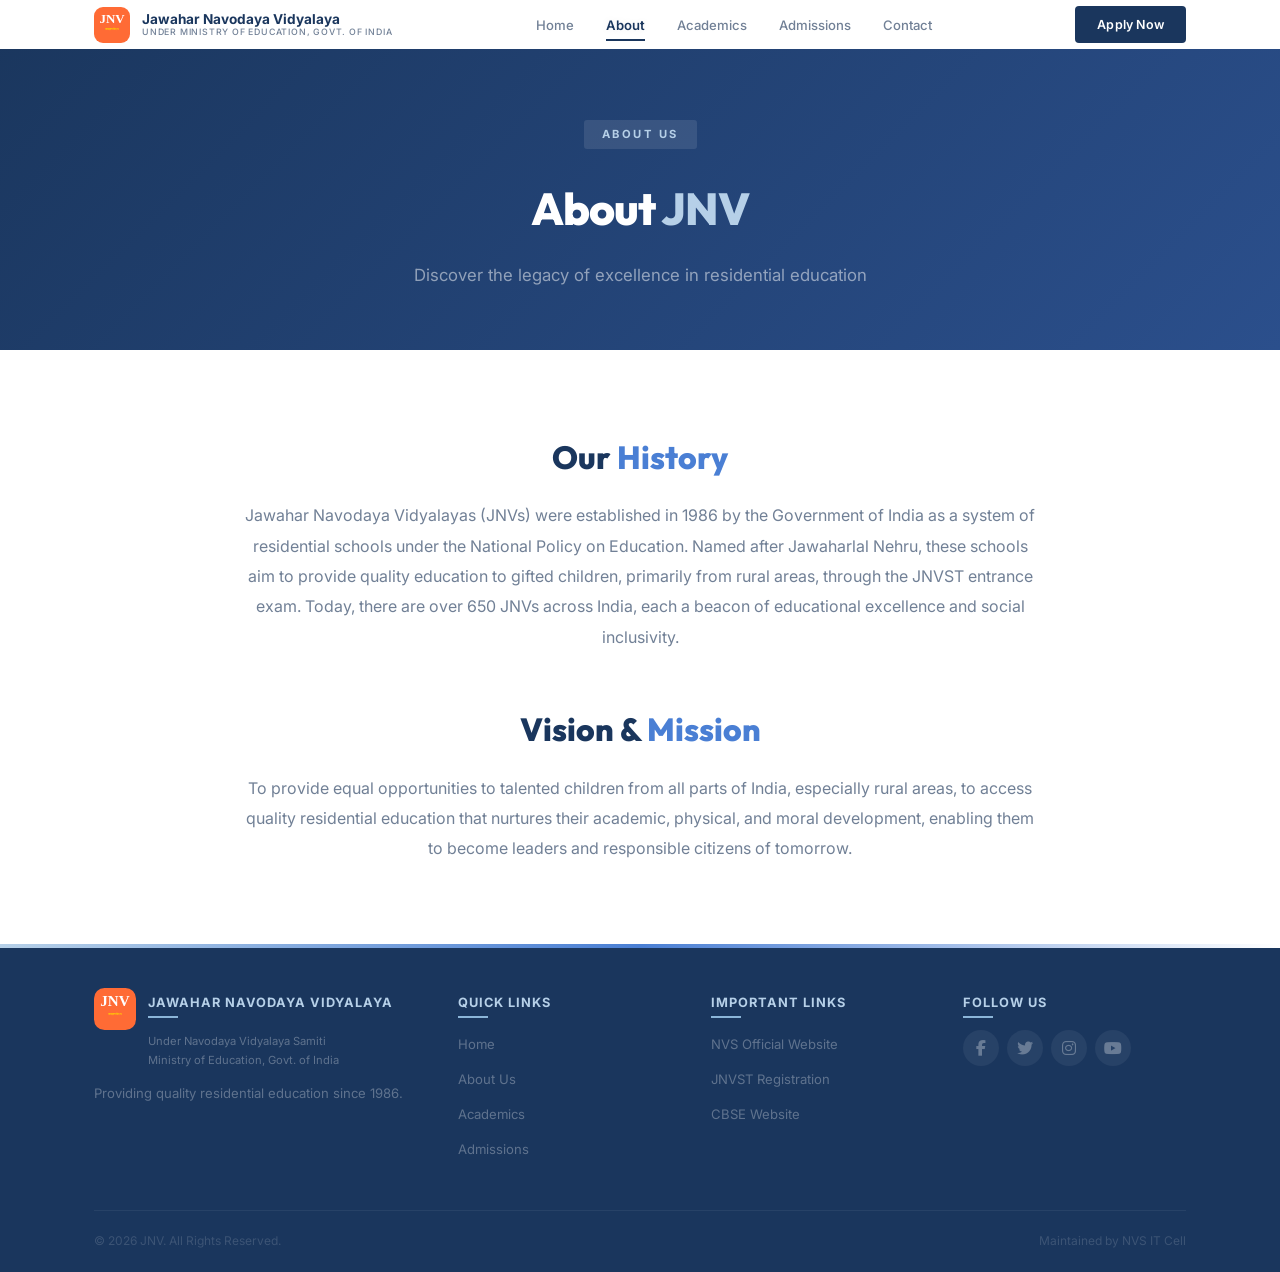
==== commit 44468665: "jnv" ====
--- a/pages/about.html
+++ b/pages/about.html
@@ -26,7 +26,6 @@
           <li><a href="about.html" class="nav-link active">About</a></li>
           <li><a href="academics.html" class="nav-link">Academics</a></li>
           <li><a href="admissions.html" class="nav-link">Admissions</a></li>
-          <li><a href="../index.html#gallery" class="nav-link">Gallery</a></li>
           <li><a href="../index.html#contact" class="nav-link">Contact</a></li>
         </ul>
         <div class="nav-actions">
--- a/css/style.css
+++ b/css/style.css
@@ -134,9 +134,7 @@
 .hero {
   min-height: 100vh; display: flex; align-items: center; position: relative;
   overflow: hidden;
-  background-image: url('../assets/images/hero/campus-main.jpg');
-  background-size: cover; background-position: center; background-repeat: no-repeat;
-  background-attachment: fixed;
+  background: var(--primary-800);
 }
 .hero::before {
   content: ''; position: absolute; inset: 0;
@@ -597,19 +595,7 @@
   75% { transform: translateY(-40px) translateX(10px) scale(0.7); opacity: 0.4; }
 }
 
-/* Hero background slow zoom */
-.hero::after {
-  content: ''; position: absolute; inset: -80px;
-  background-image: url('../assets/images/hero/campus-main.jpg');
-  background-size: cover; background-position: center;
-  animation: heroZoom 20s infinite alternate ease-in-out;
-  z-index: -2;
-}
 .hero { background-image: none; }
-@keyframes heroZoom {
-  0% { transform: scale(1); }
-  100% { transform: scale(1.08); }
-}
 
 /* Gradient text for headings */
 .section-head h2 {
